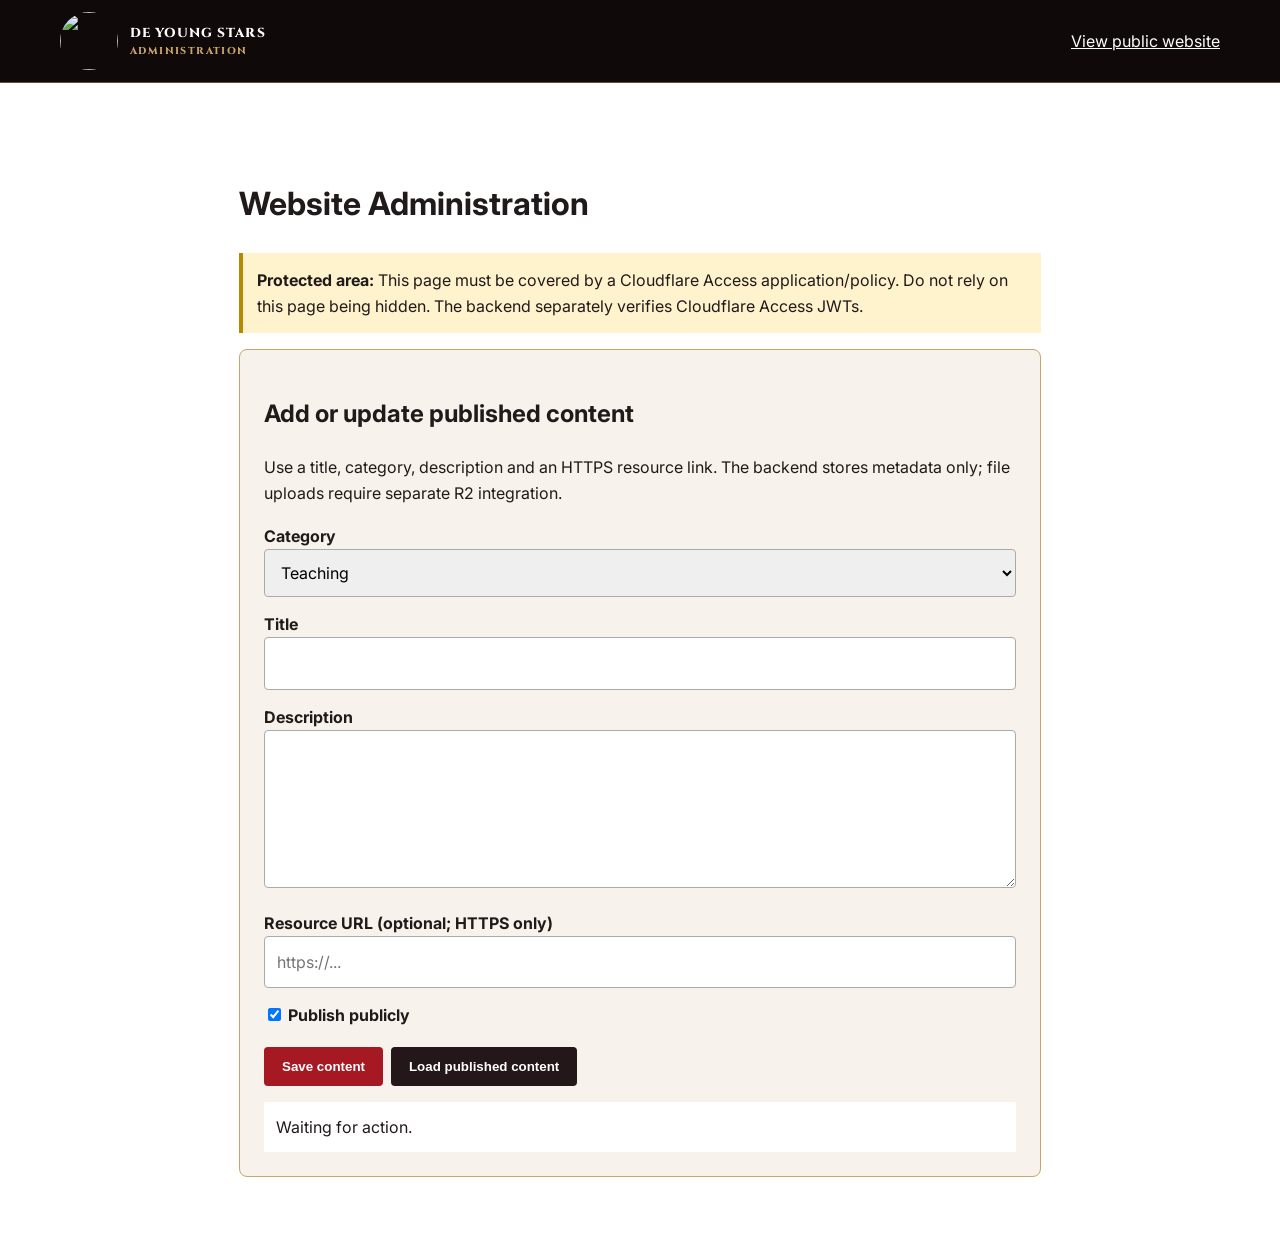
==== admin.html @ 3cd27f28 "Add files via upload" ====
<!doctype html><html lang="en"><head><meta charset="utf-8"><meta name="viewport" content="width=device-width,initial-scale=1"><meta name="robots" content="noindex,nofollow,noarchive"><title>Outreach Admin</title><link rel="stylesheet" href="styles.css"><style>.admin-wrap{max-width:850px;margin:50px auto;padding:24px}.admin-box{background:#f7f2eb;padding:24px;border:1px solid #c8a56b;border-radius:8px}.admin-box label{display:block;font-weight:700;margin-top:14px}.admin-box input,.admin-box textarea,.admin-box select{width:100%;padding:12px;border:1px solid #aaa;border-radius:4px;font:inherit}.admin-box button{margin-top:18px;padding:12px 18px;background:#a71922;color:#fff;border:0;border-radius:4px;font-weight:700}.status{padding:12px;background:#fff;margin-top:16px;overflow-wrap:anywhere}.admin-warning{background:#fff3cd;padding:14px;border-left:4px solid #b58900}</style></head><body><header class="site-header"><div class="container header-inner"><a class="brand" href="index.html"><img src="assets/logo.png" alt=""><span class="brand-name">DE YOUNG STARS<small>ADMINISTRATION</small></span></a><a href="index.html">View public website</a></div></header><main class="admin-wrap"><h1>Website Administration</h1><p class="admin-warning"><strong>Protected area:</strong> This page must be covered by a Cloudflare Access application/policy. Do not rely on this page being hidden. The backend separately verifies Cloudflare Access JWTs.</p><div class="admin-box"><h2>Add or update published content</h2><p>Use a title, category, description and an HTTPS resource link. The backend stores metadata only; file uploads require separate R2 integration.</p><form id="contentForm"><label for="category">Category</label><select id="category"><option>Teaching</option><option>Ebook & Publication</option><option>Song & Audio Teaching</option><option>Video</option><option>Gallery</option><option>Announcement</option></select><label for="title">Title</label><input id="title" maxlength="120" required><label for="description">Description</label><textarea id="description" maxlength="2000" rows="5" required></textarea><label for="url">Resource URL (optional; HTTPS only)</label><input id="url" type="url" maxlength="1000" placeholder="https://..."><label><input id="published" type="checkbox" checked style="width:auto"> Publish publicly</label><button type="submit">Save content</button><button type="button" id="loadBtn" style="margin-left:8px;background:#241719">Load published content</button></form><div id="status" class="status" role="status" aria-live="polite">Waiting for action.</div><div id="items"></div></div></main><script>
const API='/api';const statusBox=document.getElementById('status');function say(t){statusBox.textContent=t}
document.getElementById('contentForm').addEventListener('submit',async e=>{e.preventDefault();const url=document.getElementById('url').value.trim();if(url&&!url.startsWith('https://')){say('Only HTTPS resource links are allowed.');return}const data={category:document.getElementById('category').value,title:document.getElementById('title').value.trim(),description:document.getElementById('description').value.trim(),url,published:document.getElementById('published').checked};try{const r=await fetch(API+'/admin/content',{method:'POST',headers:{'content-type':'application/json'},body:JSON.stringify(data),credentials:'same-origin'});const j=await r.json();if(!r.ok)throw Error(j.error||'Request failed');say('Saved successfully. Content ID: '+j.id);e.target.reset()}catch(err){say('Could not save: '+err.message+'. Confirm Cloudflare Access and backend deployment are configured.') }});
document.getElementById('loadBtn').addEventListener('click',async()=>{try{const r=await fetch(API+'/admin/content',{credentials:'same-origin'});const j=await r.json();if(!r.ok)throw Error(j.error||'Request failed');const box=document.getElementById('items');box.replaceChildren();j.items.forEach(it=>{const p=document.createElement('p');p.textContent=`${it.category}: ${it.title} — ${it.published?'Published':'Draft'} (ID ${it.id})`;box.appendChild(p)});say('Loaded '+j.items.length+' items.')}catch(err){say('Could not load: '+err.message+'. Confirm Cloudflare Access and backend deployment are configured.')}});
</script></body></html>
---- styles.css ----
@import url('https://fonts.googleapis.com/css2?family=Cinzel:wght@500;600;700;800&family=Inter:wght@400;500;600;700&display=swap');
:root{--black:#10090a;--dark:#1b1011;--red:#a71922;--red2:#d83b42;--gold:#c8a56b;--cream:#f7f2eb;--white:#fff;--muted:#bcb2b0;--max:1160px}
*{box-sizing:border-box}html{scroll-behavior:smooth;scroll-padding-top:90px}body{margin:0;background:#fff;color:#211a1a;font-family:Inter,Arial,sans-serif;line-height:1.65}a{color:inherit}.container{width:min(var(--max),calc(100% - 36px));margin-inline:auto}.skip-link{position:absolute;left:-9999px;top:auto}.skip-link:focus{left:10px;top:10px;background:#fff;padding:10px;z-index:1000}
.site-header{background:#10090a;color:#fff;border-bottom:1px solid rgba(200,165,107,.45);position:sticky;top:0;z-index:50}.header-inner{min-height:82px;display:flex;align-items:center;justify-content:space-between;gap:20px}.brand{display:flex;align-items:center;gap:12px;text-decoration:none;min-width:210px}.brand img{width:58px;height:58px;object-fit:contain;border-radius:50%}.brand-name{font-family:Cinzel,Georgia,serif;font-size:13px;font-weight:800;letter-spacing:.08em;line-height:1.25}.brand-name small{display:block;color:var(--gold);font-size:10px;letter-spacing:.14em;margin-top:4px}.site-nav{display:flex;align-items:center;justify-content:flex-end;gap:15px;flex-wrap:wrap}.site-nav a{text-decoration:none;font-size:11px;font-weight:600;color:#f8eeee;transition:color .2s}.site-nav a:hover{color:#e8bd7c}.site-nav .nav-support{background:var(--red);padding:9px 12px;border-radius:3px}.menu-toggle{display:none;background:transparent;border:1px solid #7c6665;color:#fff;border-radius:4px;padding:9px 12px}
.hero{position:relative;min-height:570px;display:flex;align-items:center;color:#fff;background:linear-gradient(100deg,rgba(10,5,6,.96),rgba(34,8,11,.82),rgba(10,5,6,.7)),url('assets/logo.png') center 38%/min(75vw,650px) auto no-repeat,#10090a;overflow:hidden}.hero:after{content:"";position:absolute;inset:auto 0 0;height:5px;background:linear-gradient(90deg,#681015,var(--gold),#681015)}.hero-overlay{position:absolute;inset:0;background:radial-gradient(ellipse at 72% 48%,rgba(183,29,39,.23),transparent 50%);pointer-events:none}.hero-content{position:relative;z-index:1;padding:85px 0;max-width:760px}.eyebrow{text-transform:uppercase;letter-spacing:.2em;font-size:11px;font-weight:700;color:var(--gold);margin:0 0 12px}.hero h1{font-family:Cinzel,Georgia,serif;font-size:clamp(34px,6vw,64px);line-height:1.12;letter-spacing:.025em;margin:0 0 12px;text-shadow:0 3px 15px #000}.hero h1 span{color:#e5c48f}.hero-subtitle{font-size:clamp(16px,2.5vw,23px);font-weight:700;letter-spacing:.23em;color:#f5e8e6;margin:0 0 18px}.hero-copy{max-width:560px;color:#e4d9d7;font-size:16px}.hero-actions{display:flex;gap:12px;flex-wrap:wrap;margin-top:28px}.button{display:inline-flex;align-items:center;justify-content:center;padding:12px 18px;text-decoration:none;border-radius:3px;font-size:13px;font-weight:700;letter-spacing:.02em}.button-primary{background:var(--red2);color:#fff}.button-outline{border:1px solid #d6bd9c;color:#fff}.button-dark{background:#211112;color:#fff}.button-light{background:#fff;color:#76121a}
.section{padding:78px 0}.section h2,.welcome h2,.support-banner h2{font-family:Cinzel,Georgia,serif;font-size:clamp(28px,4vw,42px);line-height:1.2;margin:0 0 18px}.section-intro{max-width:760px;color:#665b59;margin:0 0 32px}.welcome{background:var(--cream)}.welcome-grid{display:grid;grid-template-columns:1fr 1.2fr;gap:50px;align-items:center}.welcome-grid>p{color:#625654;margin:0}.section-dark{background:#171011;color:#fff}.section-dark .section-intro,.section-dark .narrow>p:not(.eyebrow){color:#c9bdbc}.narrow{max-width:1000px}.info-cards,.feature-grid{display:grid;grid-template-columns:repeat(3,1fr);gap:18px;margin-top:32px}.info-card,.feature-card{padding:25px;background:#241719;border:1px solid rgba(200,165,107,.28);border-radius:5px}.card-number{color:var(--gold);font-family:Cinzel,Georgia,serif;font-size:14px}.info-card h3,.feature-card h3{font-family:Cinzel,Georgia,serif;margin:12px 0 8px;font-size:19px}.info-card p,.feature-card p{font-size:14px;color:#c9bdbc;margin:0}.feature-card{background:#fff;border:1px solid #eee2dc;box-shadow:0 8px 28px rgba(34,12,13,.05);color:#211a1a}.feature-card p{color:#655a58}.feature-icon{width:44px;height:44px;border-radius:50%;display:grid;place-items:center;background:#f9e8e6;color:var(--red);font-size:23px}.coming-soon{display:inline-block;margin-top:17px;color:#9c252b;font-size:11px;font-weight:700;text-transform:uppercase;letter-spacing:.07em}
.section-red{background:#8e151e;color:#fff;position:relative;overflow:hidden}.section-red:after{content:"✦";position:absolute;right:4%;top:4%;font-size:240px;color:rgba(255,255,255,.04);pointer-events:none}.publication-layout{display:grid;grid-template-columns:1.2fr .8fr;gap:60px;align-items:center;position:relative;z-index:1}.section-red .eyebrow{color:#f1d49f}.publication-layout>div>p:not(.eyebrow){color:#f3dfe0}.publication-placeholder{background:#fff;color:#241719;border-radius:5px;padding:30px;box-shadow:0 15px 45px rgba(30,0,0,.2)}.book-mark{font-size:36px}.publication-placeholder h3{font-family:Cinzel,Georgia,serif;margin:8px 0}.publication-placeholder p{color:#6b5c5b;font-size:14px}.text-link{color:#951821;font-weight:700;font-size:13px;text-decoration:none}.audio-panel{display:flex;align-items:center;gap:20px;background:var(--cream);border-left:4px solid var(--red);padding:22px 25px}.audio-symbol{font-size:34px;color:var(--red)}.audio-panel h3{margin:0;font-family:Cinzel,Georgia,serif}.audio-panel p{margin:3px 0 0;color:#655a58;font-size:14px}.audio-panel .button{margin-left:auto;white-space:nowrap}.gallery-empty{border:1px dashed #756364;border-radius:5px;min-height:150px;display:flex;align-items:center;justify-content:center;gap:15px;color:#d3c3c1}.gallery-empty span{font-size:30px;color:var(--gold)}.gallery-empty p{font-size:14px}
.contact-section{background:#f7f2eb}.contact-grid{display:grid;grid-template-columns:1fr 1fr;gap:55px;align-items:start}.contact-grid>div>p:not(.eyebrow){color:#655a58}.contact-card{background:#fff;padding:28px;border-top:4px solid var(--red);box-shadow:0 10px 35px rgba(50,20,20,.07)}.contact-card h3{font-family:Cinzel,Georgia,serif;font-size:17px;line-height:1.4}.contact-card p{font-size:14px}.small-note{font-size:12px!important;color:#8b7c79;border-top:1px solid #eee;padding-top:12px}.support-banner{background:#211112;color:#fff;padding:48px 0;border-top:1px solid var(--gold)}.support-inner{display:flex;align-items:center;justify-content:space-between;gap:30px}.support-banner h2{margin-bottom:8px}.support-banner p:not(.eyebrow){color:#d1c3c1;margin:0;max-width:700px}.support-banner .eyebrow{margin-bottom:6px}.site-footer{background:#0d0809;color:#bfb1b0;padding:25px 0}.footer-inner{display:flex;align-items:center;justify-content:space-between;gap:20px;flex-wrap:wrap}.footer-inner p,.footer-inner>a{font-size:11px}.footer-inner>a{color:#e4c58e;text-decoration:none}.footer-brand{display:flex;align-items:center;gap:10px;max-width:300px;font-family:Cinzel,Georgia,serif;font-size:10px;line-height:1.4;letter-spacing:.05em}.footer-brand img{width:38px;height:38px;object-fit:contain;border-radius:50%}
@media(max-width:1000px){.header-inner{align-items:center}.menu-toggle{display:block;margin-left:auto}.site-nav{display:none;position:absolute;left:0;right:0;top:82px;background:#10090a;padding:18px;align-items:stretch;flex-direction:column;gap:0;border-bottom:1px solid var(--gold)}.site-nav.open{display:flex}.site-nav a{font-size:13px;padding:11px 8px;border-bottom:1px solid rgba(255,255,255,.08)}.site-nav .nav-support{margin-top:10px;text-align:center}.welcome-grid,.publication-layout,.contact-grid{grid-template-columns:1fr;gap:24px}.hero{background-size:auto, min(88vw,560px) auto;background-position:center, right 45% center}.hero-content{max-width:680px}.info-cards,.feature-grid{grid-template-columns:1fr 1fr}}
@media(max-width:600px){.container{width:calc(100% - 28px)}.header-inner{min-height:72px}.brand img{width:48px;height:48px}.brand-name{font-size:11px}.brand-name small{font-size:9px}.site-nav{top:72px}.hero{min-height:540px;background-size:auto, min(105vw,500px) auto;background-position:center, right -80px center}.hero-content{padding:70px 0}.hero-copy{font-size:14px;max-width:90%}.hero-actions{align-items:stretch;flex-direction:column;max-width:230px}.section{padding:56px 0}.info-cards,.feature-grid{grid-template-columns:1fr}.audio-panel{align-items:flex-start;flex-wrap:wrap}.audio-panel .button{margin-left:0}.support-inner{align-items:flex-start;flex-direction:column}.footer-inner{align-items:flex-start;flex-direction:column;gap:8px}}

.secondary-slogan { letter-spacing: .06em; font-weight: 700; }
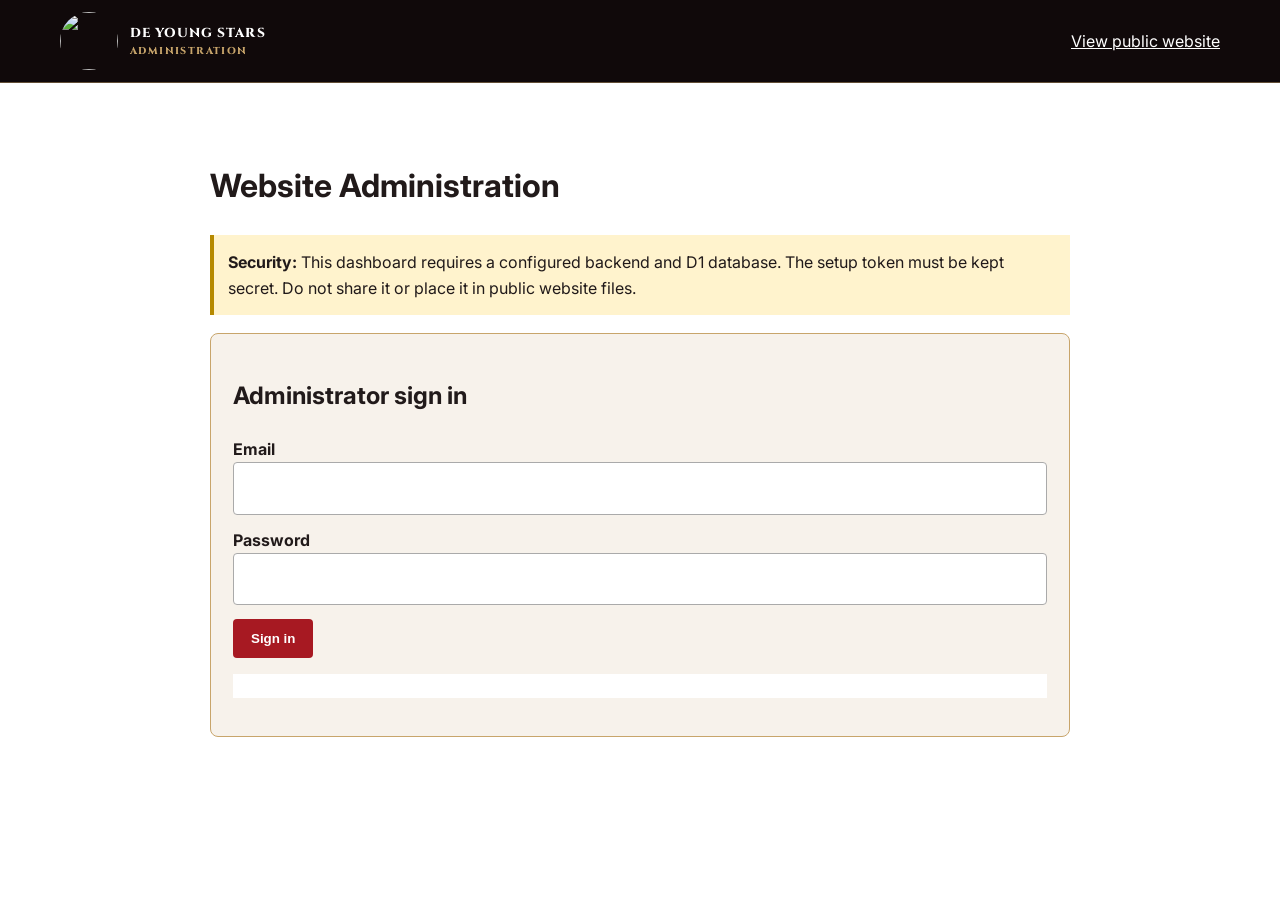
==== commit ca24d00e: "Connect frontend to DE YOUNG STARS backend" ====
--- a/admin.html
+++ b/admin.html
@@ -1,5 +1,27 @@
-<!doctype html><html lang="en"><head><meta charset="utf-8"><meta name="viewport" content="width=device-width,initial-scale=1"><meta name="robots" content="noindex,nofollow,noarchive"><title>Outreach Admin</title><link rel="stylesheet" href="styles.css"><style>.admin-wrap{max-width:850px;margin:50px auto;padding:24px}.admin-box{background:#f7f2eb;padding:24px;border:1px solid #c8a56b;border-radius:8px}.admin-box label{display:block;font-weight:700;margin-top:14px}.admin-box input,.admin-box textarea,.admin-box select{width:100%;padding:12px;border:1px solid #aaa;border-radius:4px;font:inherit}.admin-box button{margin-top:18px;padding:12px 18px;background:#a71922;color:#fff;border:0;border-radius:4px;font-weight:700}.status{padding:12px;background:#fff;margin-top:16px;overflow-wrap:anywhere}.admin-warning{background:#fff3cd;padding:14px;border-left:4px solid #b58900}</style></head><body><header class="site-header"><div class="container header-inner"><a class="brand" href="index.html"><img src="assets/logo.png" alt=""><span class="brand-name">DE YOUNG STARS<small>ADMINISTRATION</small></span></a><a href="index.html">View public website</a></div></header><main class="admin-wrap"><h1>Website Administration</h1><p class="admin-warning"><strong>Protected area:</strong> This page must be covered by a Cloudflare Access application/policy. Do not rely on this page being hidden. The backend separately verifies Cloudflare Access JWTs.</p><div class="admin-box"><h2>Add or update published content</h2><p>Use a title, category, description and an HTTPS resource link. The backend stores metadata only; file uploads require separate R2 integration.</p><form id="contentForm"><label for="category">Category</label><select id="category"><option>Teaching</option><option>Ebook & Publication</option><option>Song & Audio Teaching</option><option>Video</option><option>Gallery</option><option>Announcement</option></select><label for="title">Title</label><input id="title" maxlength="120" required><label for="description">Description</label><textarea id="description" maxlength="2000" rows="5" required></textarea><label for="url">Resource URL (optional; HTTPS only)</label><input id="url" type="url" maxlength="1000" placeholder="https://..."><label><input id="published" type="checkbox" checked style="width:auto"> Publish publicly</label><button type="submit">Save content</button><button type="button" id="loadBtn" style="margin-left:8px;background:#241719">Load published content</button></form><div id="status" class="status" role="status" aria-live="polite">Waiting for action.</div><div id="items"></div></div></main><script>
-const API='/api';const statusBox=document.getElementById('status');function say(t){statusBox.textContent=t}
-document.getElementById('contentForm').addEventListener('submit',async e=>{e.preventDefault();const url=document.getElementById('url').value.trim();if(url&&!url.startsWith('https://')){say('Only HTTPS resource links are allowed.');return}const data={category:document.getElementById('category').value,title:document.getElementById('title').value.trim(),description:document.getElementById('description').value.trim(),url,published:document.getElementById('published').checked};try{const r=await fetch(API+'/admin/content',{method:'POST',headers:{'content-type':'application/json'},body:JSON.stringify(data),credentials:'same-origin'});const j=await r.json();if(!r.ok)throw Error(j.error||'Request failed');say('Saved successfully. Content ID: '+j.id);e.target.reset()}catch(err){say('Could not save: '+err.message+'. Confirm Cloudflare Access and backend deployment are configured.') }});
-document.getElementById('loadBtn').addEventListener('click',async()=>{try{const r=await fetch(API+'/admin/content',{credentials:'same-origin'});const j=await r.json();if(!r.ok)throw Error(j.error||'Request failed');const box=document.getElementById('items');box.replaceChildren();j.items.forEach(it=>{const p=document.createElement('p');p.textContent=`${it.category}: ${it.title} — ${it.published?'Published':'Draft'} (ID ${it.id})`;box.appendChild(p)});say('Loaded '+j.items.length+' items.')}catch(err){say('Could not load: '+err.message+'. Confirm Cloudflare Access and backend deployment are configured.')}});
-</script></body></html>+<!doctype html>
+<html lang="en"><head><meta charset="utf-8"><meta name="viewport" content="width=device-width,initial-scale=1"><meta name="robots" content="noindex,nofollow,noarchive"><title>DE YOUNG STARS — Administration</title><link rel="stylesheet" href="styles.css"><style>
+.admin-wrap{max-width:900px;margin:36px auto;padding:20px}.admin-box{background:#f7f2eb;padding:22px;border:1px solid #c8a56b;border-radius:8px;margin:18px 0}.admin-box label{display:block;font-weight:700;margin-top:12px}.admin-box input,.admin-box textarea,.admin-box select{box-sizing:border-box;width:100%;padding:12px;border:1px solid #aaa;border-radius:4px;font:inherit}.admin-box button{margin:14px 8px 0 0;padding:12px 18px;background:#a71922;color:#fff;border:0;border-radius:4px;font-weight:700}.status{padding:12px;background:#fff;margin-top:16px;overflow-wrap:anywhere}.warning{background:#fff3cd;padding:14px;border-left:4px solid #b58900}.hidden{display:none!important}.item{background:white;padding:12px;margin:10px 0;border-left:4px solid #a71922}
+</style></head><body><header class="site-header"><div class="container header-inner"><a class="brand" href="index.html"><img src="assets/logo.png" alt=""><span class="brand-name">DE YOUNG STARS<small>ADMINISTRATION</small></span></a><a href="index.html">View public website</a></div></header>
+<main class="admin-wrap"><h1>Website Administration</h1><p class="warning"><strong>Security:</strong> This dashboard requires a configured backend and D1 database. The setup token must be kept secret. Do not share it or place it in public website files.</p>
+<section id="setupBox" class="admin-box hidden"><h2>First-time Super Administrator setup</h2><p>Only available before the first administrator is created. Enter the private setup token configured in Cloudflare. Never share this token.</p><form id="setupForm"><label>Full name</label><input id="setupName" maxlength="120" required><label>Administrator email</label><input id="setupEmail" type="email" required><label>New password (14–128 characters)</label><input id="setupPassword" type="password" minlength="14" maxlength="128" required><label>Cloudflare setup token</label><input id="setupToken" type="password" autocomplete="off" required><button type="submit">Create Super Administrator</button></form><p id="setupStatus" class="status" role="status"></p></section>
+<section id="loginBox" class="admin-box"><h2>Administrator sign in</h2><label>Email</label><input id="loginEmail" type="email" autocomplete="username" required><label>Password</label><input id="loginPassword" type="password" autocomplete="current-password" required><button id="loginBtn">Sign in</button><p id="loginStatus" class="status" role="status"></p></section>
+<section id="dashboard" class="hidden"><div class="admin-box"><h2 id="welcome">Dashboard</h2><p id="roleText"></p><button id="logoutBtn">Sign out</button></div>
+<section class="admin-box" id="contentBox"><h2>Add published content</h2><form id="contentForm"><label>Category</label><select id="category"><option>Teaching</option><option>Ebook & Publication</option><option>Song & Audio Teaching</option><option>Video</option><option>Gallery</option><option>Announcement</option></select><label>Title</label><input id="title" maxlength="120" required><label>Description</label><textarea id="description" maxlength="2000" rows="4" required></textarea><label>HTTPS resource link (optional)</label><input id="url" type="url" maxlength="1000" placeholder="https://..."><label>Or upload a file (max 25 MB)</label><input id="mediaFile" type="file" accept=".pdf,.epub,.mp3,.m4a,.wav,.mp4,.webm,.jpg,.jpeg,.png,.webp,.gif"><label><input id="published" type="checkbox" checked style="width:auto"> Publish publicly</label><button type="submit">Save content</button></form><button id="loadBtn">Refresh content list</button><div id="items"></div></section>
+<section class="admin-box" id="usersBox"><h2>Administrator accounts</h2><p>Only the Super Administrator can create additional administrator accounts. Assign only the permissions each person needs.</p><form id="userForm"><label>Full name</label><input id="newName" maxlength="120" required><label>Email</label><input id="newEmail" type="email" required><label>Temporary password (minimum 14 characters)</label><input id="newPassword" type="password" minlength="14" maxlength="128" required><label>Role</label><select id="newRole"><option value="content_admin">Content Administrator</option><option value="editor">Editor</option><option value="viewer">Viewer</option></select><button type="submit">Create administrator</button></form><div id="userStatus" class="status" role="status"></div><h3>Existing administrator accounts</h3><button type="button" id="loadUsersBtn">Refresh administrator list</button><div id="usersList"></div></section></section>
+<script>
+const API_BASE='https://de-young-stars-backend.deyoungstarhomeofrestoration.workers.dev';
+const $=id=>document.getElementById(id); const say=(id,msg)=>$(id).textContent=msg;
+async function api(path,opts={}){const r=await fetch(API_BASE+'/api'+path,{credentials:'include',...opts,headers:{'content-type':'application/json',...(opts.headers||{})}});let j={};try{j=await r.json()}catch{}if(!r.ok)throw Error(j.error||'Request failed ('+r.status+')');return j}
+function showDashboard(user){$('loginBox').classList.add('hidden');$('dashboard').classList.remove('hidden');$('welcome').textContent='Welcome, '+user.full_name;$('roleText').textContent='Role: '+user.role;if(user.role!=='super_admin')$('usersBox').classList.add('hidden');if(user.role==='viewer')$('contentForm').classList.add('hidden');}
+async function checkSession(){try{const j=await api('/me');showDashboard(j.user);loadItems()}catch{}}
+$('loginBtn').onclick=async()=>{try{const j=await api('/login',{method:'POST',body:JSON.stringify({email:$('loginEmail').value,password:$('loginPassword').value})});showDashboard(j.user);say('loginStatus','Signed in.');loadItems()}catch(e){say('loginStatus',e.message)}};
+$('logoutBtn').onclick=async()=>{try{await api('/logout',{method:'POST',body:'{}'})}catch{}location.reload()};
+$('contentForm').onsubmit=async e=>{e.preventDefault();try{let resource=$('url').value.trim();const file=$('mediaFile').files[0];if(file){const fd=new FormData();fd.append('file',file);const up=await fetch(API_BASE+'/api/admin/upload',{method:'POST',credentials:'include',body:fd});const uj=await up.json();if(!up.ok)throw Error(uj.error||'Upload failed');resource=uj.url;}
+const j=await api('/admin/content',{method:'POST',body:JSON.stringify({category:$('category').value,title:$('title').value.trim(),description:$('description').value.trim(),url:resource,published:$('published').checked})});say('userStatus','Content saved. ID '+j.id);e.target.reset();loadItems()}catch(err){say('userStatus',err.message)}};
+async function loadItems(){try{const j=await api('/admin/content');const box=$('items');box.replaceChildren();for(const it of j.items){const div=document.createElement('div');div.className='item';const b=document.createElement('strong');b.textContent=it.category+': '+it.title;const p=document.createElement('p');p.textContent=it.description+' — '+(it.published?'Published':'Draft');const edit=document.createElement('button');edit.textContent='Edit';edit.onclick=async()=>{const title=prompt('Edit title',it.title);if(title===null)return;const description=prompt('Edit description',it.description);if(description===null)return;const url=prompt('Resource URL',it.url||'');if(url===null)return;try{await api('/admin/content',{method:'PATCH',body:JSON.stringify({id:it.id,category:it.category,title,description,url,published:!!it.published})});loadItems()}catch(e){say('userStatus',e.message)}};const del=document.createElement('button');del.textContent='Delete';del.onclick=async()=>{if(!confirm('Delete this content permanently?'))return;try{await api('/admin/content?id='+it.id,{method:'DELETE'});loadItems()}catch(e){say('userStatus',e.message)}};div.append(b,p,edit,del);box.append(div)}}catch(e){say('userStatus',e.message)}}$('loadBtn').onclick=loadItems;
+$('userForm').onsubmit=async e=>{e.preventDefault();try{const j=await api('/admin/users',{method:'POST',body:JSON.stringify({full_name:$('newName').value.trim(),email:$('newEmail').value.trim(),password:$('newPassword').value,role:$('newRole').value})});say('userStatus','Administrator created: '+j.email);e.target.reset();loadUsers()}catch(err){say('userStatus',err.message)}};
+async function loadUsers(){try{const j=await api('/admin/users');const box=$('usersList');box.replaceChildren();for(const u of j.items){const d=document.createElement('div');d.className='item';const label=document.createElement('p');label.textContent=`${u.full_name} (${u.email}) — ${u.role} — ${u.account_status}`;d.append(label);if(u.role!=='super_admin'){const b=document.createElement('button');b.textContent=u.account_status==='active'?'Suspend':'Reactivate';b.onclick=async()=>{await api('/admin/users',{method:'PATCH',body:JSON.stringify({id:u.id,status:u.account_status==='active'?'suspended':'active'})});loadUsers()};d.append(b)}box.append(d)}}catch(e){say('userStatus',e.message)}}$('loadUsersBtn').onclick=loadUsers;
+async function checkSetup(){try{const r=await fetch(API_BASE+'/api/setup-status',{cache:'no-store',credentials:'include'});const j=await r.json();if(j.setup_required){$('setupBox').classList.remove('hidden');$('loginBox').classList.add('hidden')}}catch{}}
+$('setupForm').onsubmit=async e=>{e.preventDefault();try{const j=await api('/setup-admin',{method:'POST',body:JSON.stringify({full_name:$('setupName').value.trim(),email:$('setupEmail').value.trim(),password:$('setupPassword').value,setup_token:$('setupToken').value})});say('setupStatus',j.message+' You can now sign in.');$('setupForm').reset();$('setupBox').classList.add('hidden');$('loginBox').classList.remove('hidden')}catch(err){say('setupStatus',err.message)}};
+checkSession();checkSetup();
+</script></main></body></html>
--- a/styles.css
+++ b/styles.css
@@ -8,5 +8,3 @@
 .contact-section{background:#f7f2eb}.contact-grid{display:grid;grid-template-columns:1fr 1fr;gap:55px;align-items:start}.contact-grid>div>p:not(.eyebrow){color:#655a58}.contact-card{background:#fff;padding:28px;border-top:4px solid var(--red);box-shadow:0 10px 35px rgba(50,20,20,.07)}.contact-card h3{font-family:Cinzel,Georgia,serif;font-size:17px;line-height:1.4}.contact-card p{font-size:14px}.small-note{font-size:12px!important;color:#8b7c79;border-top:1px solid #eee;padding-top:12px}.support-banner{background:#211112;color:#fff;padding:48px 0;border-top:1px solid var(--gold)}.support-inner{display:flex;align-items:center;justify-content:space-between;gap:30px}.support-banner h2{margin-bottom:8px}.support-banner p:not(.eyebrow){color:#d1c3c1;margin:0;max-width:700px}.support-banner .eyebrow{margin-bottom:6px}.site-footer{background:#0d0809;color:#bfb1b0;padding:25px 0}.footer-inner{display:flex;align-items:center;justify-content:space-between;gap:20px;flex-wrap:wrap}.footer-inner p,.footer-inner>a{font-size:11px}.footer-inner>a{color:#e4c58e;text-decoration:none}.footer-brand{display:flex;align-items:center;gap:10px;max-width:300px;font-family:Cinzel,Georgia,serif;font-size:10px;line-height:1.4;letter-spacing:.05em}.footer-brand img{width:38px;height:38px;object-fit:contain;border-radius:50%}
 @media(max-width:1000px){.header-inner{align-items:center}.menu-toggle{display:block;margin-left:auto}.site-nav{display:none;position:absolute;left:0;right:0;top:82px;background:#10090a;padding:18px;align-items:stretch;flex-direction:column;gap:0;border-bottom:1px solid var(--gold)}.site-nav.open{display:flex}.site-nav a{font-size:13px;padding:11px 8px;border-bottom:1px solid rgba(255,255,255,.08)}.site-nav .nav-support{margin-top:10px;text-align:center}.welcome-grid,.publication-layout,.contact-grid{grid-template-columns:1fr;gap:24px}.hero{background-size:auto, min(88vw,560px) auto;background-position:center, right 45% center}.hero-content{max-width:680px}.info-cards,.feature-grid{grid-template-columns:1fr 1fr}}
 @media(max-width:600px){.container{width:calc(100% - 28px)}.header-inner{min-height:72px}.brand img{width:48px;height:48px}.brand-name{font-size:11px}.brand-name small{font-size:9px}.site-nav{top:72px}.hero{min-height:540px;background-size:auto, min(105vw,500px) auto;background-position:center, right -80px center}.hero-content{padding:70px 0}.hero-copy{font-size:14px;max-width:90%}.hero-actions{align-items:stretch;flex-direction:column;max-width:230px}.section{padding:56px 0}.info-cards,.feature-grid{grid-template-columns:1fr}.audio-panel{align-items:flex-start;flex-wrap:wrap}.audio-panel .button{margin-left:0}.support-inner{align-items:flex-start;flex-direction:column}.footer-inner{align-items:flex-start;flex-direction:column;gap:8px}}
-
-.secondary-slogan { letter-spacing: .06em; font-weight: 700; }
